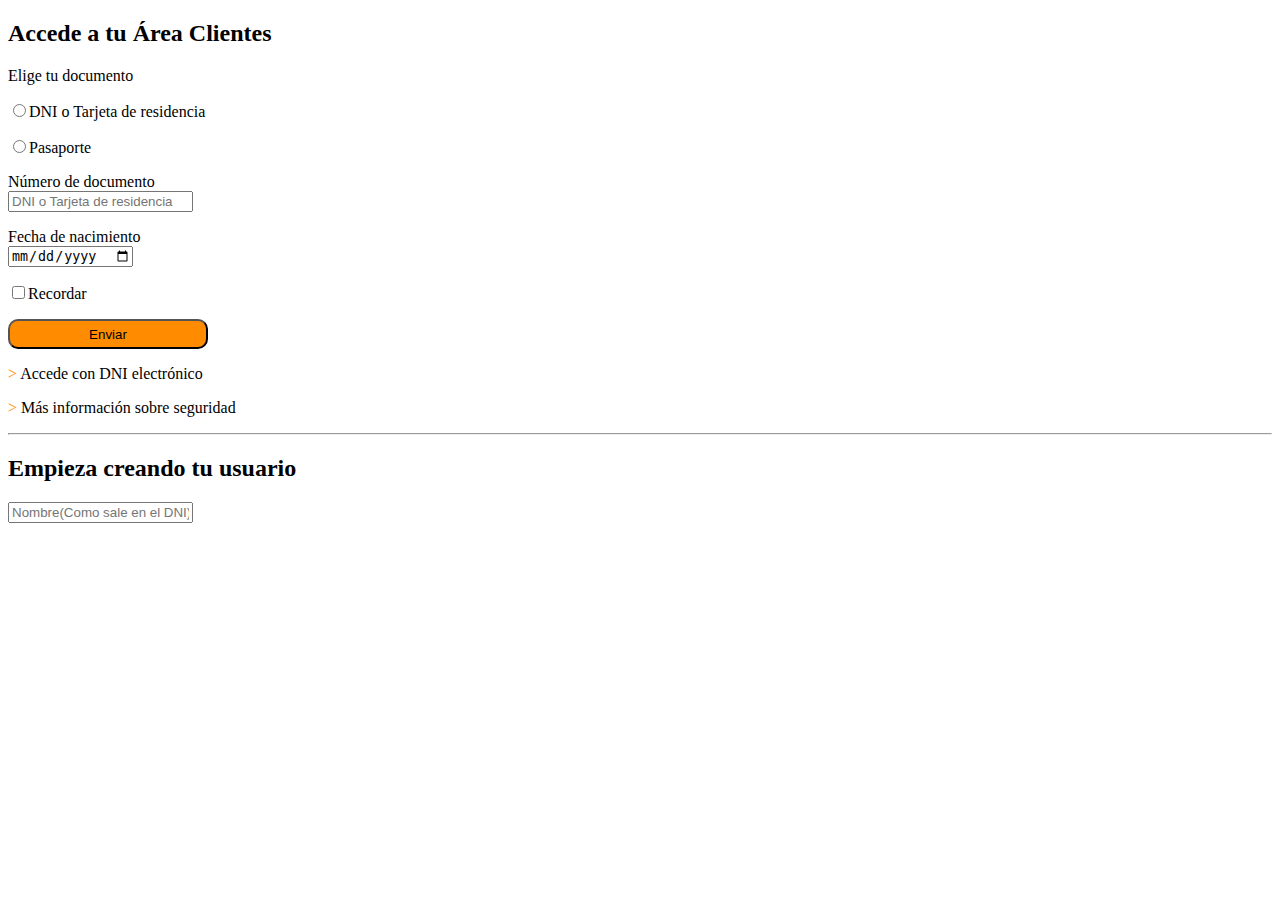
==== Formularios/WebContent/Formularios.html @ 2ace2fdc "hola" ====
<!DOCTYPE html>
<html>
<head>
<meta charset="UTF-8">
<title>Formularios</title>
<link rel="stylesheet" href="formularios.css">
</head>
<body>

<form>
	<h2>Accede a tu Área Clientes</h2>
	<p>Elige tu documento</p>
	<p><input type="radio" name="boton" value="1" >DNI o Tarjeta de residencia</p>
	<p><input type="radio" name="boton" value="2" >Pasaporte</p>
	<p> Número de documento <br><input type="text" name="texto" placeholder="DNI o Tarjeta de residencia"></p>
	<p> Fecha de nacimiento <br><input type="date" name="fecha" placeholder=""></p>
	<p><input type="checkbox">Recordar</p>
	<input type="submit" value="Enviar" class="enviar">
	<p> <span>></span> Accede con DNI electrónico </p>
	<p> <span>></span> Más información sobre seguridad </p>
</form>
<hr>
<h2>Empieza creando tu usuario</h2>
<input type="text" placeholder="Nombre(Como sale en el DNI)">
</body>
</html>
---- Formularios/WebContent/formularios.css ----
@charset "UTF-8";
input.enviar{
	background-color: darkorange;
	width: 200px;
	height: 30px;
	border-radius: 10px 10px 10px 10px;
}
span{
	color: darkorange;
}
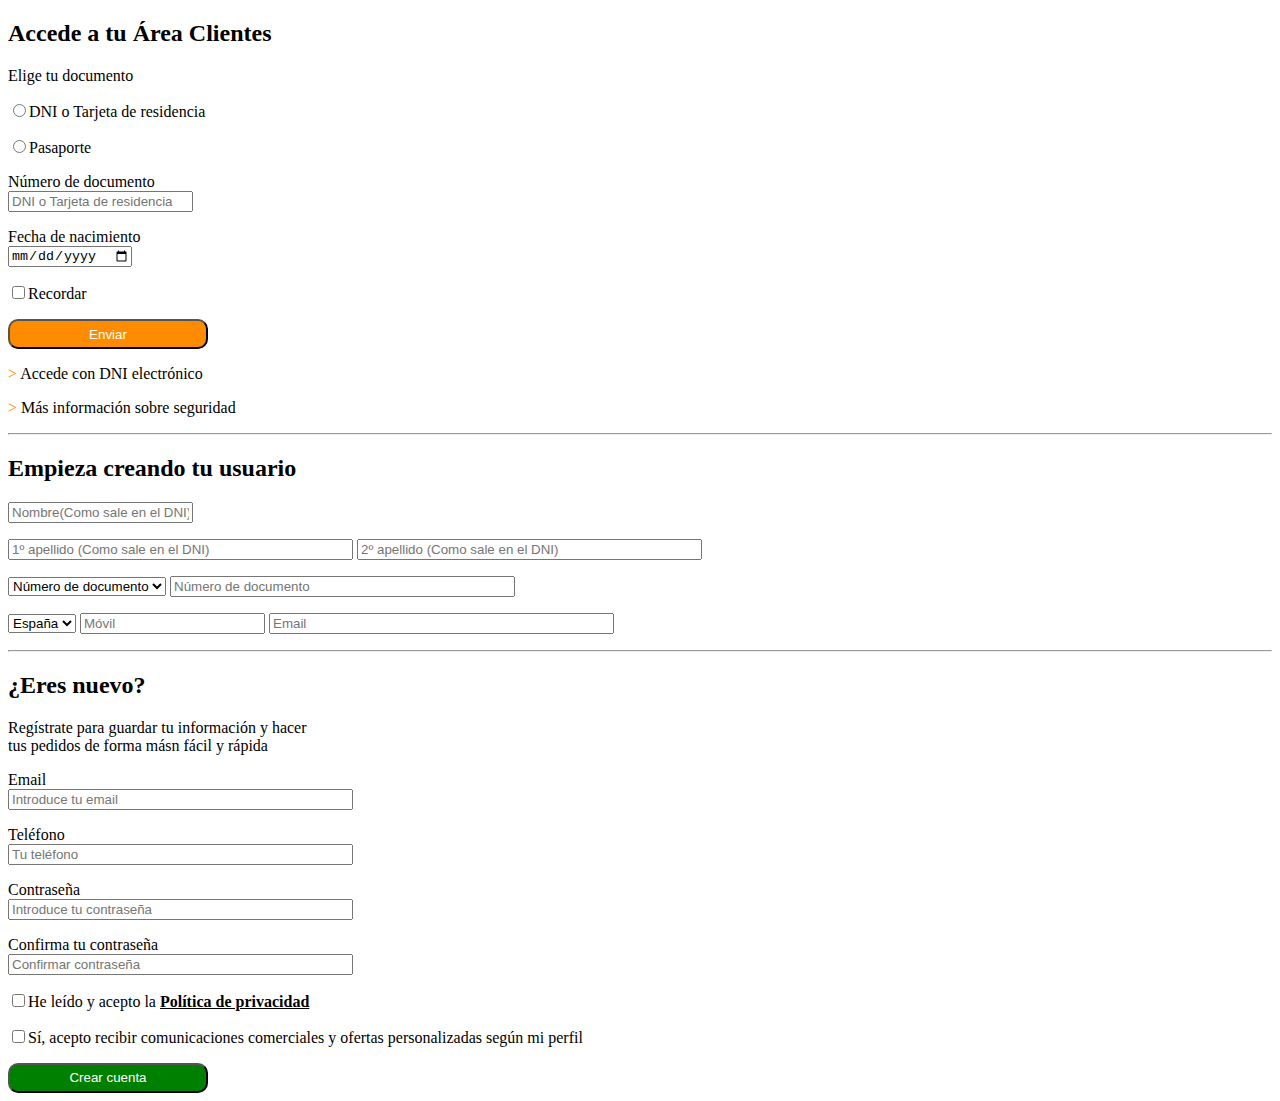
==== commit 6d30ed2b: "jaja" ====
--- a/Formularios/WebContent/Formularios.html
+++ b/Formularios/WebContent/Formularios.html
@@ -16,11 +16,28 @@
 	<p> Fecha de nacimiento <br><input type="date" name="fecha" placeholder=""></p>
 	<p><input type="checkbox">Recordar</p>
 	<input type="submit" value="Enviar" class="enviar">
-	<p> <span>></span> Accede con DNI electrónico </p>
-	<p> <span>></span> Más información sobre seguridad </p>
+	<p> <span class="nar">></span> Accede con DNI electrónico </p>
+	<p> <span class="nar">></span> Más información sobre seguridad </p>
 </form>
 <hr>
+<form>
 <h2>Empieza creando tu usuario</h2>
-<input type="text" placeholder="Nombre(Como sale en el DNI)">
+<input class="2" type="text" placeholder="Nombre(Como sale en el DNI)">
+<p><input size="40"  type="text" placeholder="1º apellido (Como sale en el DNI)"> <input size="40" type="text" placeholder="2º apellido (Como sale en el DNI)">
+<div><select name="menu" size="1"><option value="0">Número de documento</option><option value="1">DNI</option><option value="2">NIF</option><option value="3">CERT.AEAT</option> </select>  <input size="40" type="text" placeholder="Número de documento"> </div>
+<p><select><option>España</option></select> <input type="text" name="texto" placeholder="Móvil"> <input size="40" type="text" name="texto" placeholder="Email"></p>
+</form>
+<hr>
+<form>
+<h2>¿Eres nuevo?</h2>
+<p class="reg"> Regístrate para guardar tu información y hacer tus pedidos de forma másn fácil y rápida</p>
+<p> Email <br> <input type="text" placeholder="Introduce tu email" size="40"></p>
+<p> Teléfono <br> <input type="text" placeholder="Tu teléfono" size="40"></p>
+<p> Contraseña <br> <input type="password" placeholder="Introduce tu contraseña" size="40"></p>
+<p> Confirma tu contraseña <br> <input type="password" placeholder="Confirmar contraseña" size="40"></p>
+<p><input type="checkbox">He leído y acepto la <span class="sub">Política de privacidad</span></p>
+<p><input type="checkbox">Sí, acepto recibir comunicaciones comerciales y ofertas personalizadas según mi perfil </p>
+<input type="submit" value="Crear cuenta" class="crear">
+</form>
 </body>
 </html>--- a/Formularios/WebContent/formularios.css
+++ b/Formularios/WebContent/formularios.css
@@ -4,7 +4,28 @@
 	width: 200px;
 	height: 30px;
 	border-radius: 10px 10px 10px 10px;
+	color: white;
 }
-span{
+span.nar{
 	color: darkorange;
 }
+span.negrita{
+	color: black;
+	font-weight:900;
+	text-transform:uppercase;
+}
+
+p.reg{
+	width: 300px;
+}
+span.sub{
+	text-decoration: underline;
+	font-weight:900;
+}
+input.crear{
+	background-color: green;
+	color: white;
+	width: 200px;
+	height: 30px;
+	border-radius: 10px 10px 10px 10px;
+}